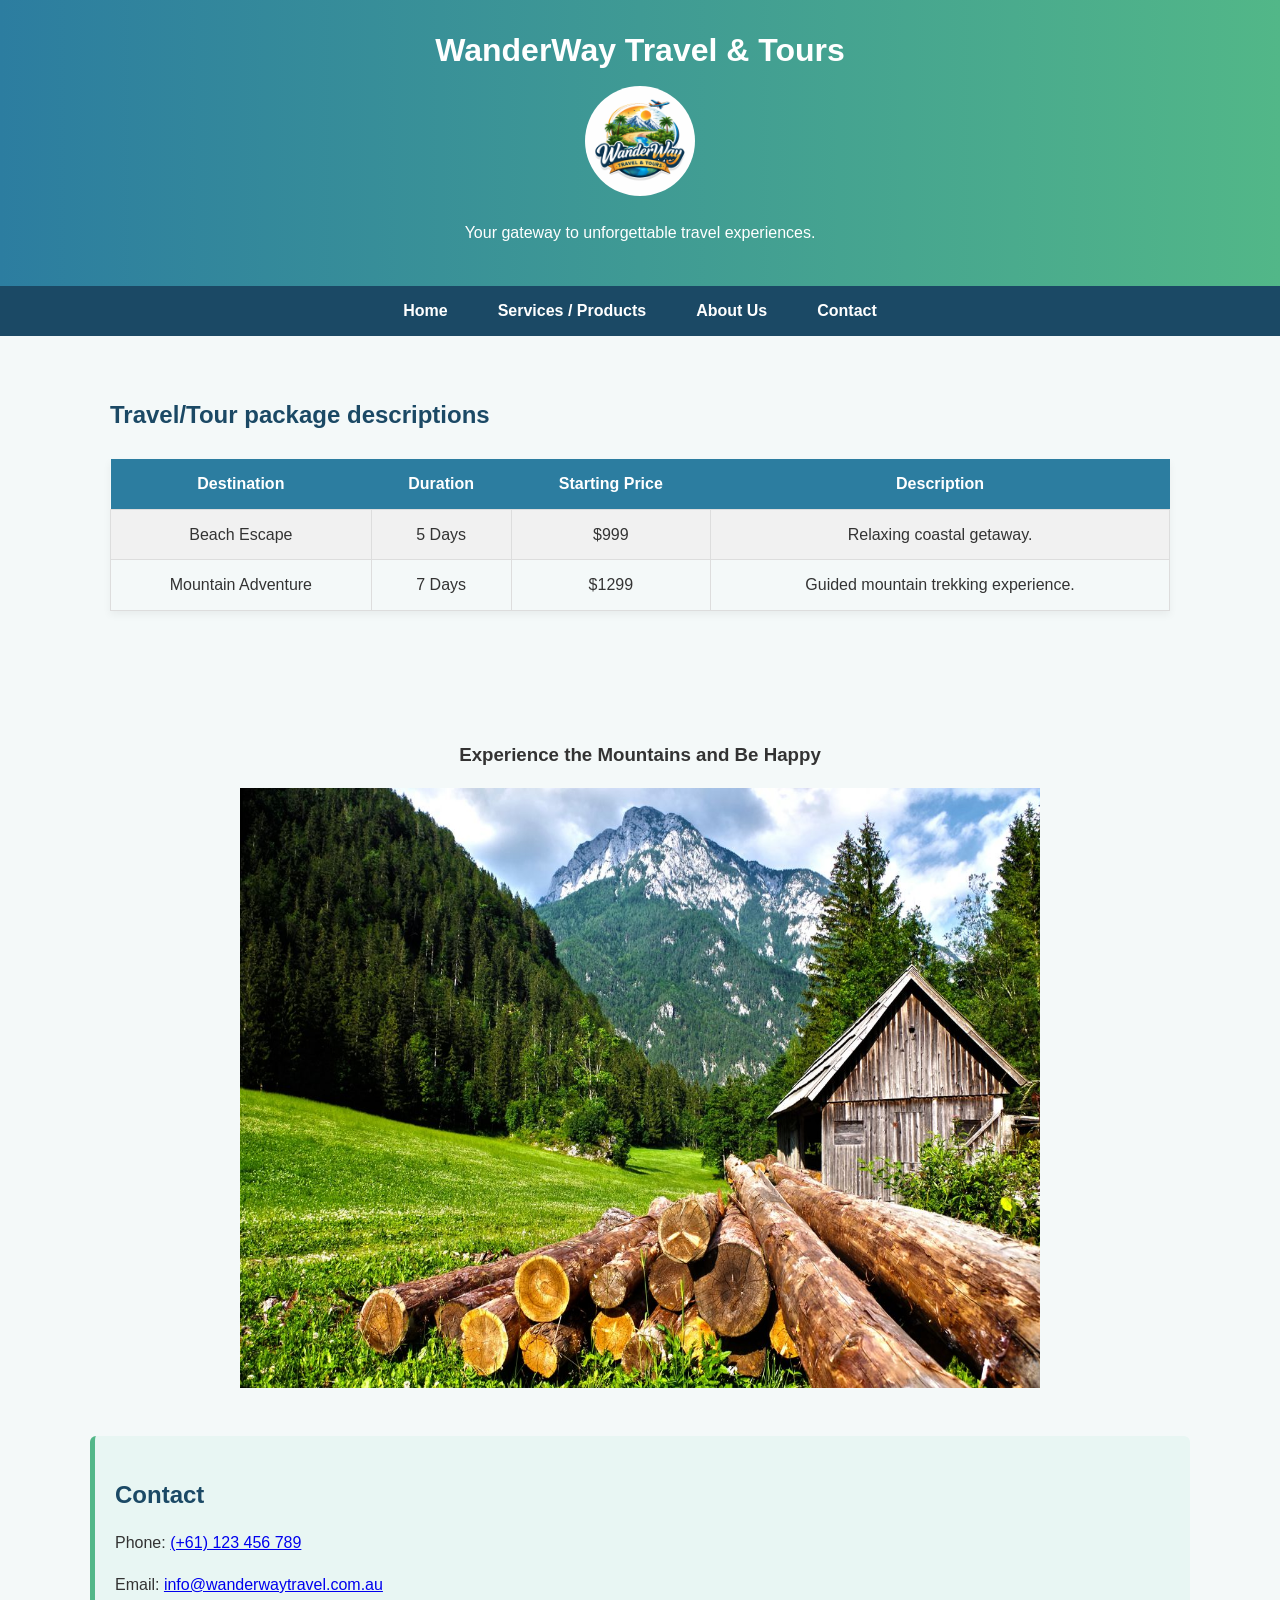
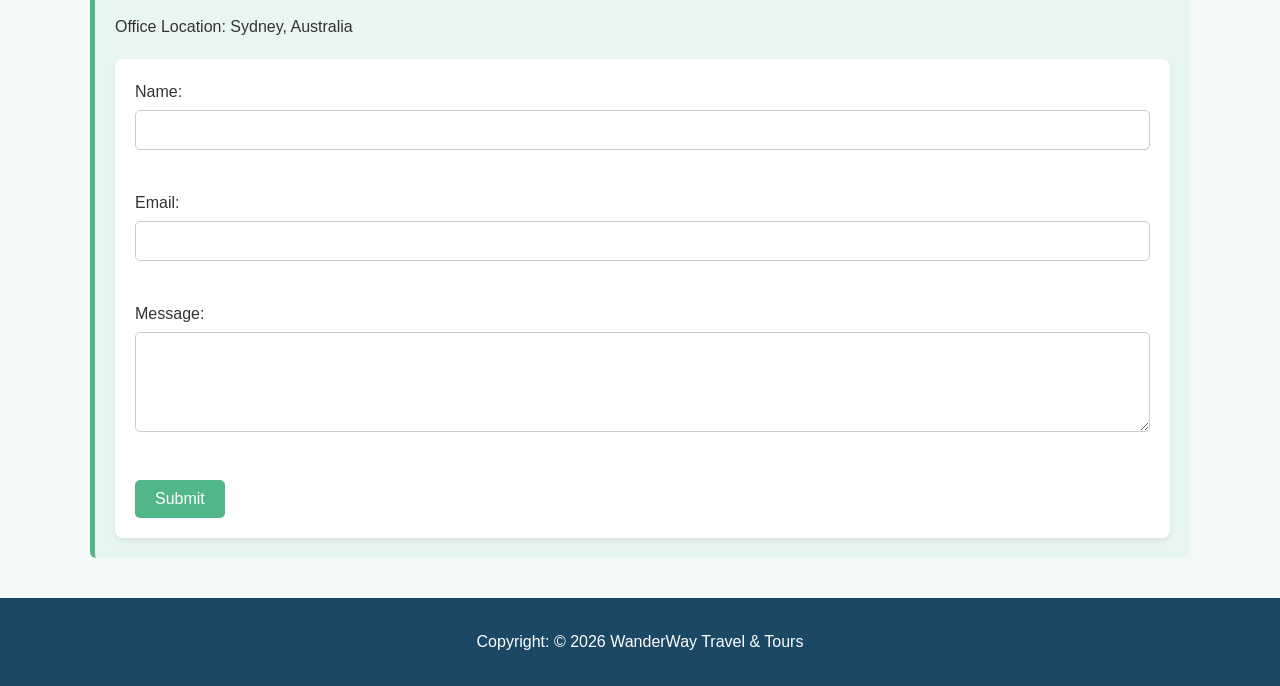
==== index.html @ bdebd9e4 "Update and rename index_lc.html to index.html" ====
<!DOCTYPE html>
<html lang="en">
<head>
    <link rel="stylesheet" href="style.css">
    <meta charset="UTF-8">
    <meta name="viewport" content="width=device-width, initial-scale=1.0">
    <title>WanderWay Travel & Tours - Live The World</title>
<meta name="clear_all" content="1">
</head>
<body>

    <!-- Header Section -->
    <header>
        <h1>WanderWay Travel & Tours</h1>
        
        <img src="logo_ac.png" alt="WanderWay Travel & Tours Logo" class="logo">
        <p>Your gateway to unforgettable travel experiences.</p>
        
    </header>

    <!-- Navigation -->
    <nav>
        <ul>
            <li><a href="index.html">Home</a></li>
            <li><a href="#services">Services / Products</a></li>
            <li><a href="about.html">About Us</a></li>
            <li><a href="#contact">Contact</a></li>
        </ul>
    </nav>

    <!-- Services / Products Section -->
    <section id="services">
        <h2>Travel/Tour package descriptions</h2>

        <table>
            <tr>
                <th>Destination</th>
                <th>Duration</th>
                <th>Starting Price</th>
                <th>Description</th>
            </tr>
            <tr>
                <td>Beach Escape</td>
                <td>5 Days</td>
                <td>$999</td>
                <td>Relaxing coastal getaway.</td>
            </tr>
            <tr>
                <td>Mountain Adventure</td>
                <td>7 Days</td>
                <td>$1299</td>
                <td>Guided mountain trekking experience.</td>
            </tr>
        </table>
    </section>

    <!-- Photo Section-->
    
        <section id="photo-section">
        <h3>Experience the Mountains and Be Happy   </h3>
        <img src="mountain-photo.jpg" class="photo" width="800" height="600" alt="Mountain Adventure">
        </section>

    <!-- Contact Section -->
    <section id="contact">
        <h2>Contact</h2>

        <p>Phone: <a href="tel:+61123456789">(+61) 123 456 789</a></p>
        <p>Email: <a href="mailto:info@wanderwaytravel.com.au">info@wanderwaytravel.com.au</a></p>
        <p>Office Location: Sydney, Australia</p>

        <!-- Enquiry Form -->
        <form>
            <label for="name">Name:</label>
            <input type="text" id="name" name="name"><br><br>

            <label for="email">Email:</label>
            <input type="email" id="email" name="email"><br><br>

            <label for="message">Message:</label>
            <textarea id="message" name="message"></textarea><br><br>

            <button type="submit">Submit</button>
        </form>
    </section>

    <!-- Footer -->
    <footer>
        <p>Copyright: &copy; 2026 WanderWay Travel & Tours</p>
    </footer>

</body>
</html>
---- style.css ----
* {
    box-sizing: border-box;
}

body {
    font-family: 'Open Sans', Arial, Helvetica, sans-serif;
    font-size: 16px;
    line-height: 1.6;
    margin: 0;
    padding: 0;
    background-color: #f4f9f9;
    color: #333;
}
header {
    background: linear-gradient(to right, #2c7da0, #52b788);
    color: white;
    text-align: center;
    padding: 25px 15px;
}

.logo {
    width: 110px;
    height: 110px;
    border-radius: 50%;
    object-fit: cover;
    margin-top: 10px;

}
header h1 {
    margin: 0;
}

nav {
    background-color: #1b4965;
}
nav ul {
    list-style: none;
    display: flex;
    justify-content: center;
    gap: 30px;
    padding: 12px 0;
    margin: 0;
}

nav ul li a {
    text-decoration: none;
    color: white;
    font-weight: bold;
    padding: 6px 10px;
    transition: 0.3s ease;
}
nav ul li a:hover {
    background-color: #52b788;
    border-radius: 4px;
}

section {
    padding: 40px 20px;
    max-width: 1100px;
    margin: auto;
}

#packages h2 {
    text-align: center;
    color: #1b4965;
}

table {
    width: 100%;
    border-collapse: collapse;
    margin-top: 25px;
    box-shadow: 0 4px 8px rgba(0,0,0,0.05);
}

th {
    background-color: #2c7da0;
    color: white;
    padding: 12px;
}

td {
    padding: 12px;
    border: 1px solid #ddd;
    text-align: center;
}

tr:nth-child(even) {
    background-color: #f1f1f1;
}


form {
    margin-top: 20px;
    background-color: #ffffff;
    padding: 20px;
    border-radius: 8px;
    box-shadow: 0 3px 6px rgba(0,0,0,0.08);
}

input, textarea {
    width: 100%;
    padding: 10px;
    margin-top: 5px;
    margin-bottom: 15px;
    border: 1px solid #ccc;
    border-radius: 5px;
    font-size: 16px;
}

textarea {
    min-height: 100px;
}

button {
    background-color: #52b788;
    color: white;
    padding: 10px 20px;
    border: none;
    border-radius: 5px;
    cursor: pointer;
    font-size: 16px;
}

button:hover {
    background-color: #40916c;
}

section h2 {
    color: #1b4965;
    margin-bottom: 15px;
}

section p {
    margin-bottom: 15px;
}


section:nth-of-type(3) {
    background-color: #e8f6f3;
    border-left: 5px solid #52b788;
    padding: 20px;
    border-radius: 6px;
}

#photo-section {
    text-align: center;
    margin-top: 30px;
}

footer {
    background-color: #1b4965;
    color: white;
    text-align: center;
    padding: 15px;
    margin-top: 40px;
}

@media (max-width: 768px) 
{

    nav ul {
        flex-direction: column;
        align-items: center;
        gap: 15px;
    }

    header img {
        width: 80px;
    }

    table {
        font-size: 14px;
    }

    section {
        padding: 25px 15px;
    }

    form {
        padding: 15px;
    }
    
    #photo-section img{
        width: 100%;
        padding: 15px;
        height: auto;
    }

}
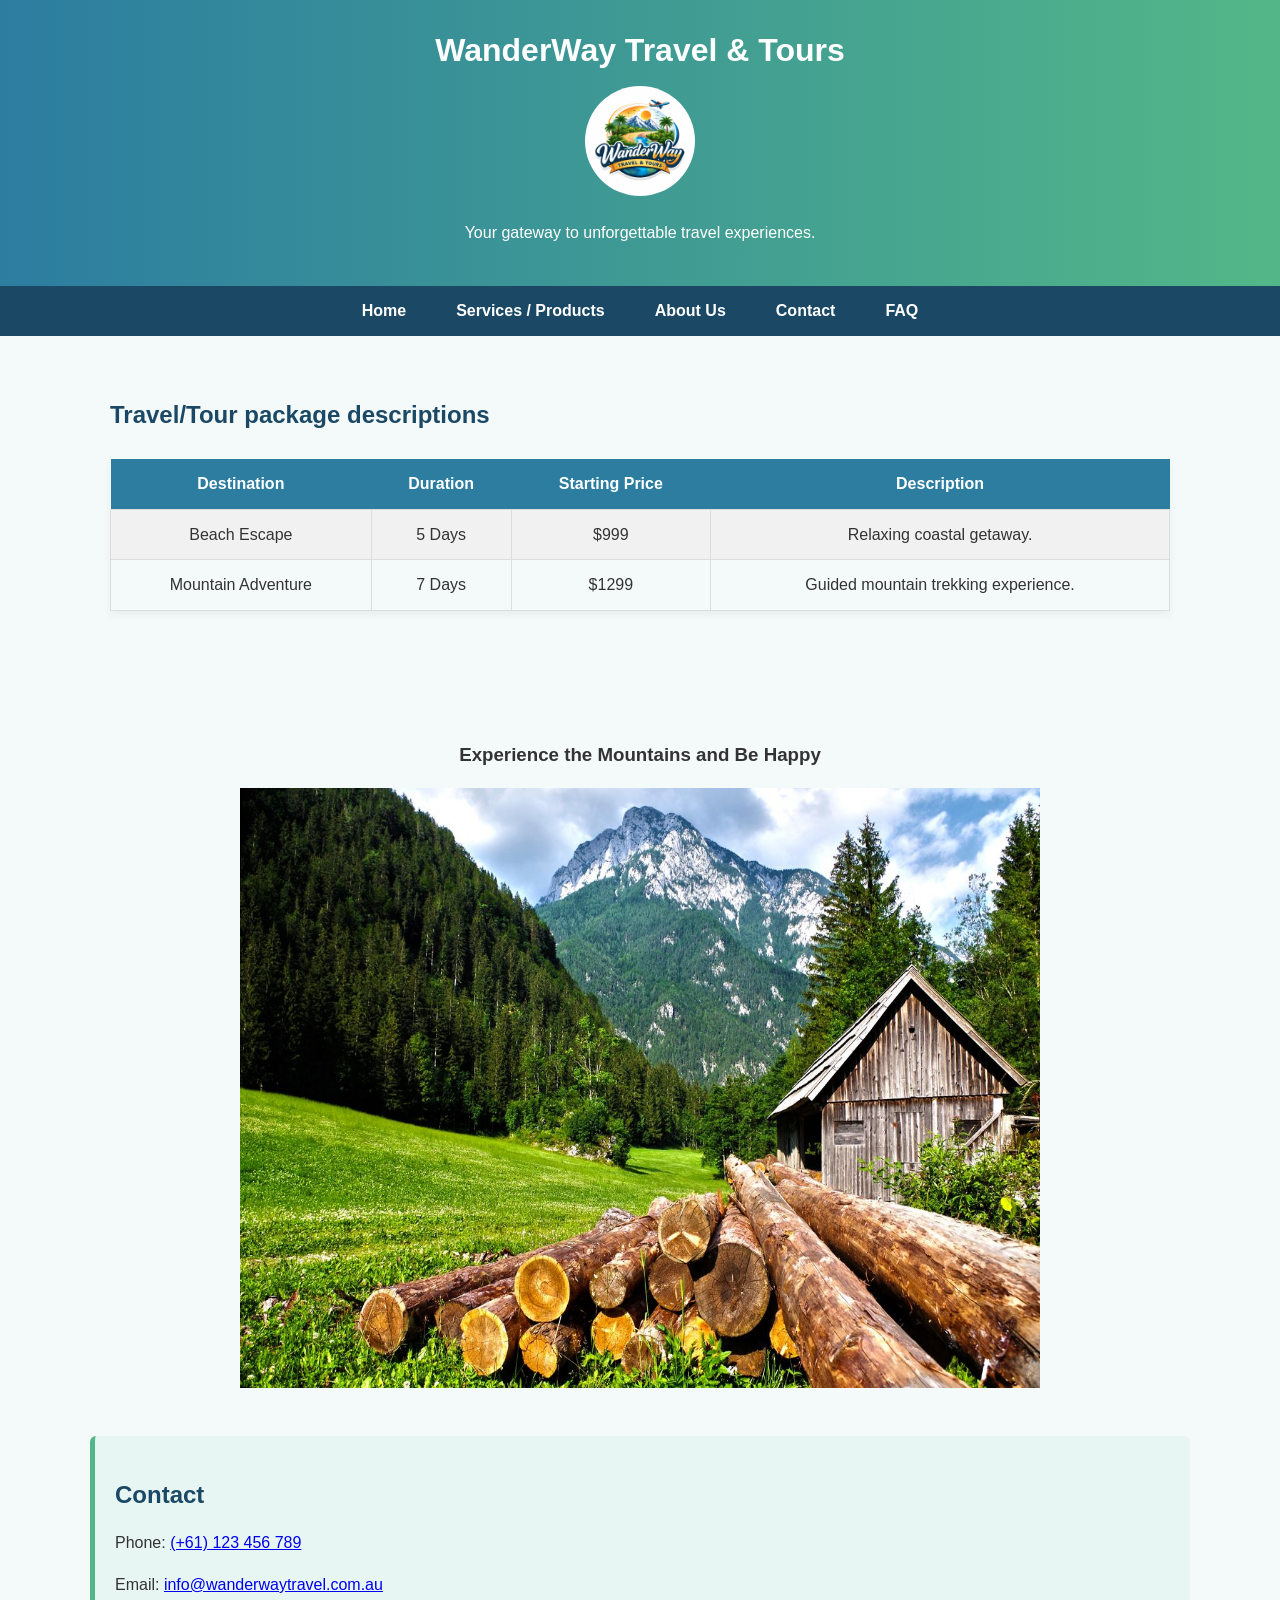
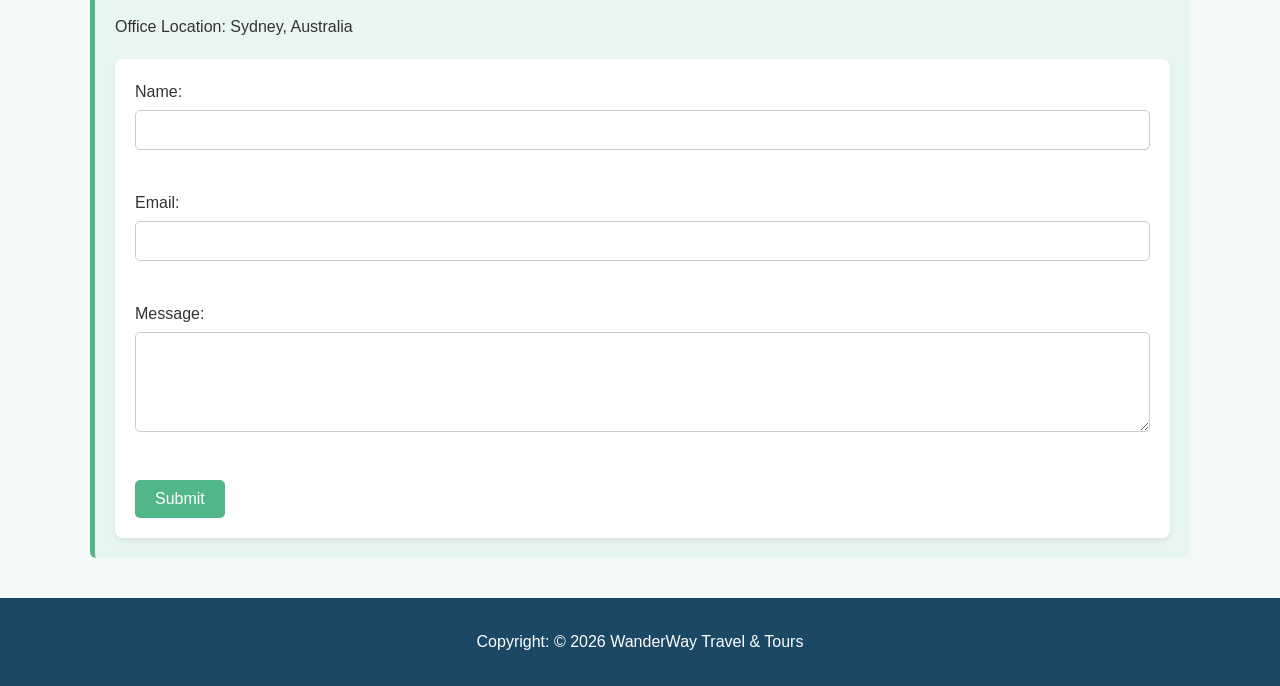
==== commit 538eea2d: "Update index.html" ====
--- a/index.html
+++ b/index.html
@@ -4,7 +4,7 @@
     <link rel="stylesheet" href="style.css">
     <meta charset="UTF-8">
     <meta name="viewport" content="width=device-width, initial-scale=1.0">
-    <title>WanderWay Travel & Tours - Live The World</title>
+    <title>WanderWay Travel & Tours - Best Agency</title>
 <meta name="clear_all" content="1">
 </head>
 <body>
@@ -25,6 +25,7 @@
             <li><a href="#services">Services / Products</a></li>
             <li><a href="about.html">About Us</a></li>
             <li><a href="#contact">Contact</a></li>
+            <li><a href="#FAQ">FAQ</a></li>
         </ul>
     </nav>
 
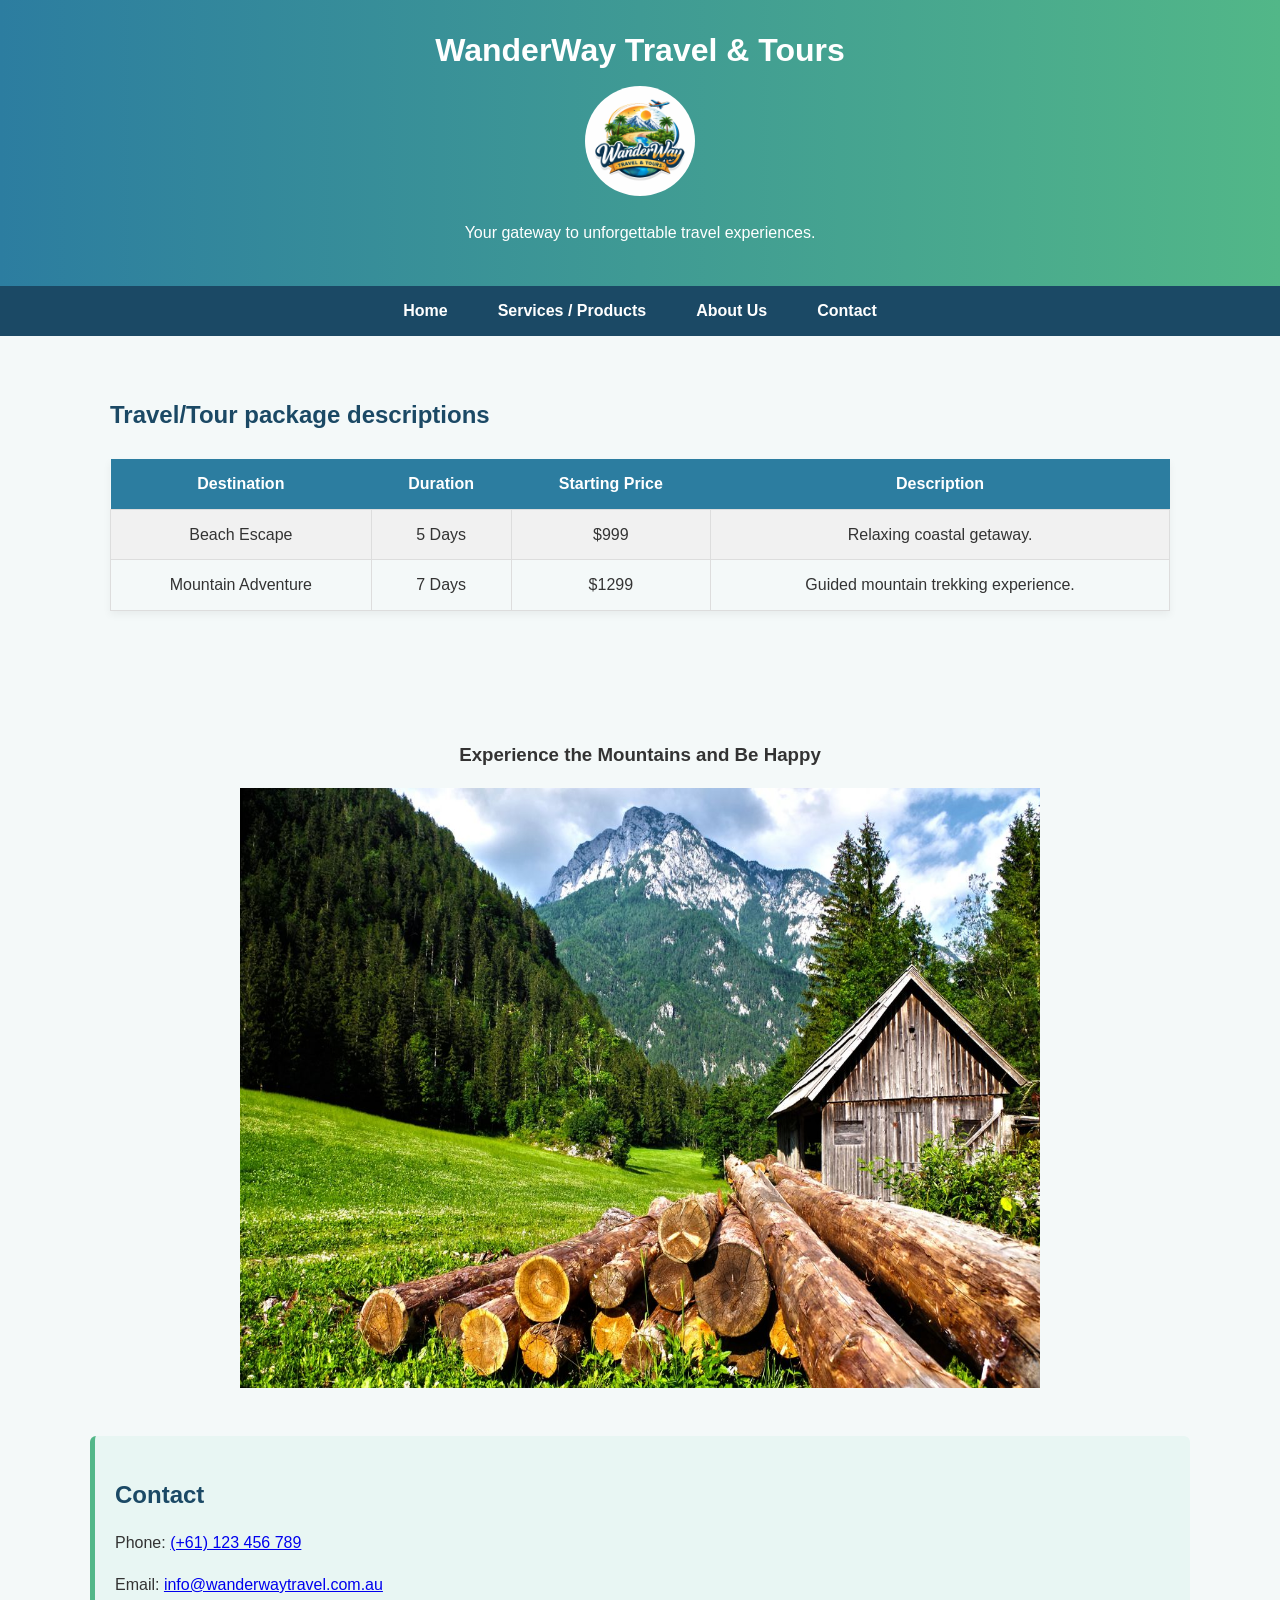
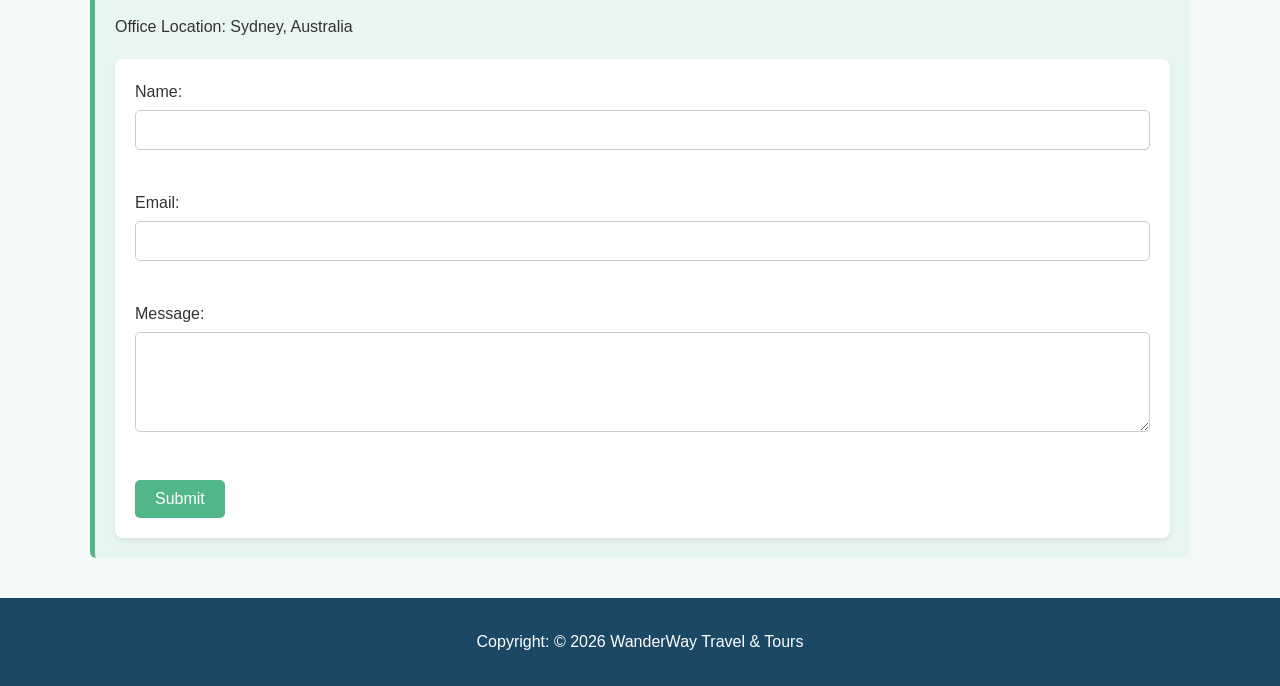
==== commit 911365cb: "Update index.html" ====
--- a/index.html
+++ b/index.html
@@ -25,7 +25,7 @@
             <li><a href="#services">Services / Products</a></li>
             <li><a href="about.html">About Us</a></li>
             <li><a href="#contact">Contact</a></li>
-            <li><a href="#FAQ">FAQ</a></li>
+            
         </ul>
     </nav>
 
